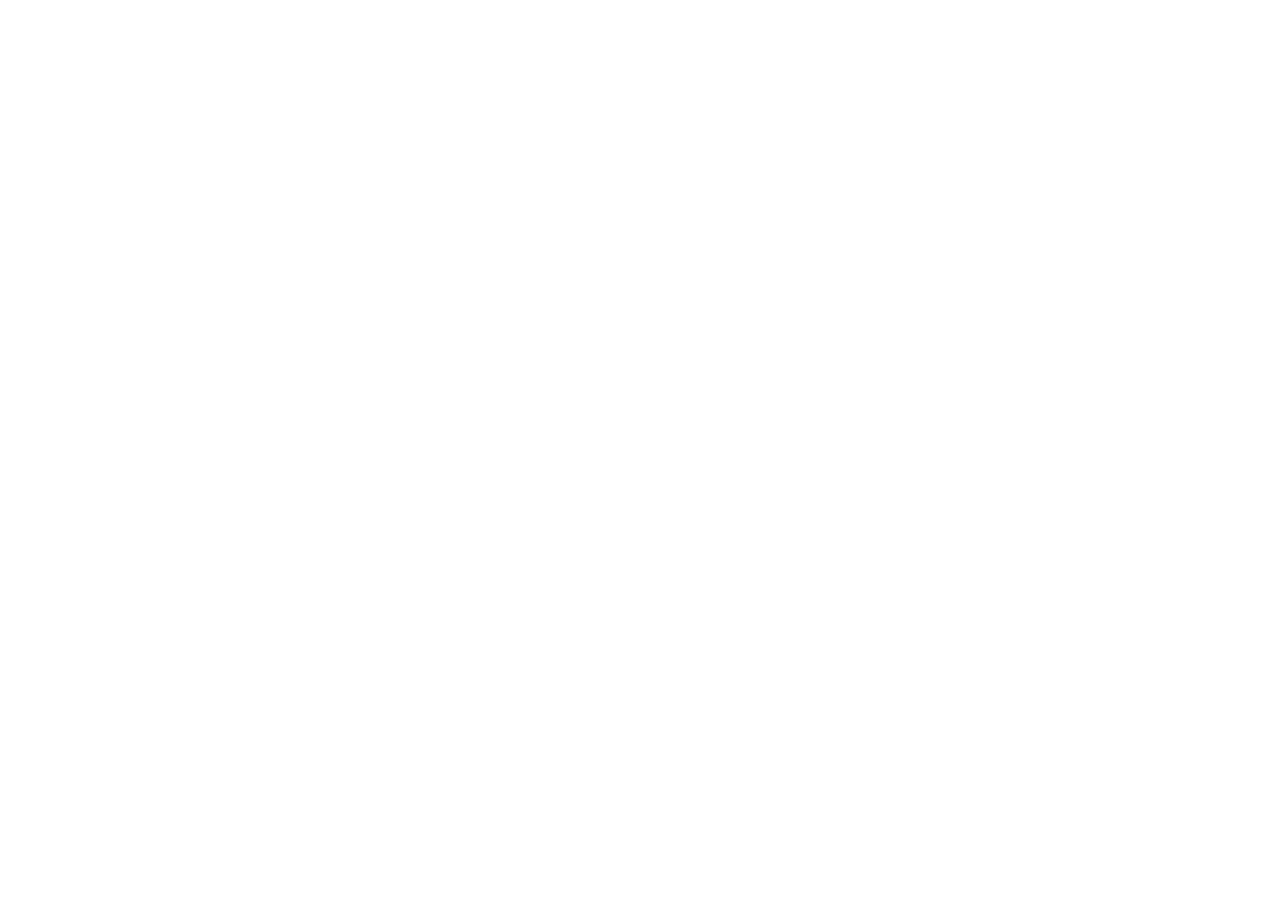
==== index.html @ 07f36901 "sending" ====
<!DOCTYPE html>
<html lang="en">
<head>
    <meta charset="UTF-8">
    <meta name="viewport" content="width=device-width, initial-scale=1.0">
    <title>panda</title>
</head>
<body>
    
</body>
</html>
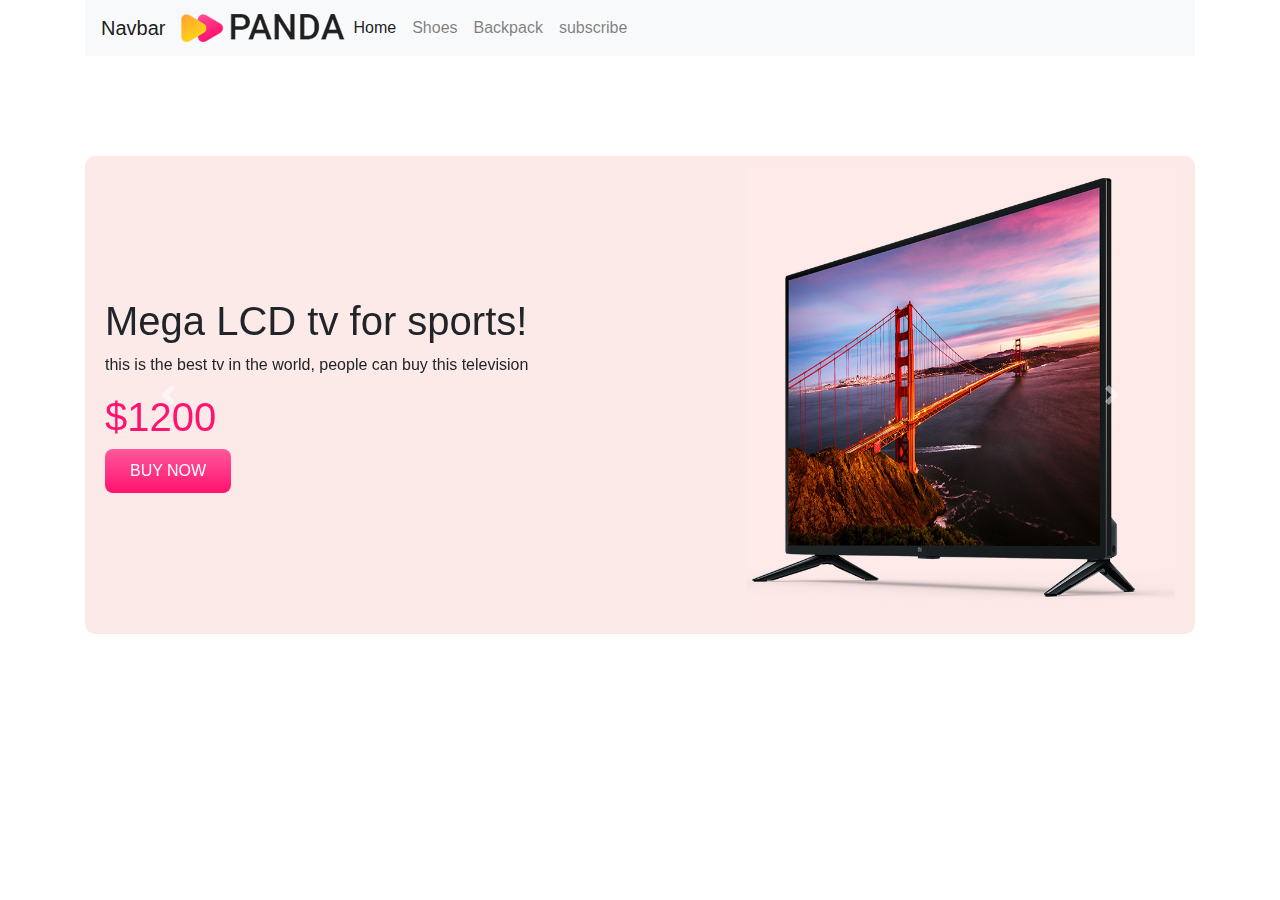
==== commit c1a55598: "carousel done" ====
--- a/index.html
+++ b/index.html
@@ -3,9 +3,131 @@
 <head>
     <meta charset="UTF-8">
     <meta name="viewport" content="width=device-width, initial-scale=1.0">
-    <title>panda</title>
+    <title>panda-ecommerce</title>
+    <link rel="stylesheet" href="https://stackpath.bootstrapcdn.com/bootstrap/4.4.1/css/bootstrap.min.css" integrity="sha384-Vkoo8x4CGsO3+Hhxv8T/Q5PaXtkKtu6ug5TOeNV6gBiFeWPGFN9MuhOf23Q9Ifjh" crossorigin="anonymous">
+
+    <link rel="stylesheet" href="style.css">
 </head>
 <body>
+    <div class="container">
+        <nav class="navbar navbar-expand-lg navbar-light bg-light">
+            <a class="navbar-brand" href="#">Navbar</a>
+            <img src="images/logo.png" alt="">
+            <button class="navbar-toggler" type="button" data-toggle="collapse" data-target="#navbarNav" aria-controls="navbarNav" aria-expanded="false" aria-label="Toggle navigation">
+              <span class="navbar-toggler-icon"></span>
+            </button>
+            <div class="collapse navbar-collapse" id="navbarNav">
+              <ul class="navbar-nav">
+                <li class="nav-item active">
+                  <a class="nav-link" href="#">Home <span class="sr-only">(current)</span></a>
+                </li>
+                <li class="nav-item">
+                  <a class="nav-link" href="#shoes">Shoes</a>
+                </li>
+                <li class="nav-item">
+                  <a class="nav-link" href="#backpack">Backpack</a>
+                </li>
+                <li class="nav-item">
+                    <a class="nav-link" href="#subscribe">subscribe</a>
+                </li>
+              </ul>
+            </div>
+          </nav>
+
+    </div>
+
+    <div class="container">
+      <div id="carouselExampleControls" class="carousel slide bg-color" data-ride="carousel">
+        <div class="carousel-inner">
+          <div class="carousel-item active">
+            <div class="row align-items-center">
+              <div class="col-md-7">
+                <h1>Mega LCD tv for sports!</h1>
+                <p>
+                  this is the best tv in the world, people can buy this television
+                </p>
+                <h1 class="amount">
+                  $1200
+                </h1>
+                
+                  <button class="buy-button">BUY NOW</button>
+                
+
+              </div>
+              <div class="col-md-5">
+
+                <img src="images/banner-images/tv.png" class="d-block w-100" alt="...">
+              </div>
+
+
+            </div>
+            
+          </div>
+          <div class="carousel-item">
+            <div class="row align-items-center">
+              <div class="col-md-7">
+                <h1>very good headphone</h1>
+                <p>
+                  this is the best headphone in the world, people can buy this headphone
+                </p>
+                <h1 class="amount">
+                  $100
+                </h1>
+                <div>
+                  <button class="buy-button">BUY NOW</button>
+
+                </div>
     
+              </div>
+              <div class="col-md-5">
+                <img src="images/banner-images/headphone.png" class="d-block w-100" alt="...">
+              </div>
+            </div>
+
+            
+          </div>
+          <div class="carousel-item">
+            <div class="row align-items-center">
+              <div class="col-md-7">
+                <h1>X-box</h1>
+                <p>
+                  this is the best x-box in the world, people can buy this television
+                </p>
+                <h1 class="amount">
+                  $420
+                </h1>
+                <button>
+                  <div class="buy-now-button">BUY NOW</div>
+                </button>
+              </div>
+              <div class="col-md-5">
+                <img src="images/banner-images/xbox.png" class="d-block w-100" alt="...">
+              </div>
+            </div>
+            
+          </div>
+        </div>
+        <a class="carousel-control-prev" href="#carouselExampleControls" role="button" data-slide="prev">
+          <span class="carousel-control-prev-icon" aria-hidden="true"></span>
+          <span class="sr-only">Previous</span>
+        </a>
+        <a class="carousel-control-next" href="#carouselExampleControls" role="button" data-slide="next">
+          <span class="carousel-control-next-icon" aria-hidden="true"></span>
+          <span class="sr-only">Next</span>
+        </a>
+      </div>
+
+    </div>
+
+
+    
+    
+
+
+
+
+    <script src="https://code.jquery.com/jquery-3.4.1.slim.min.js" integrity="sha384-J6qa4849blE2+poT4WnyKhv5vZF5SrPo0iEjwBvKU7imGFAV0wwj1yYfoRSJoZ+n" crossorigin="anonymous"></script>
+<script src="https://cdn.jsdelivr.net/npm/popper.js@1.16.0/dist/umd/popper.min.js" integrity="sha384-Q6E9RHvbIyZFJoft+2mJbHaEWldlvI9IOYy5n3zV9zzTtmI3UksdQRVvoxMfooAo" crossorigin="anonymous"></script>
+<script src="https://stackpath.bootstrapcdn.com/bootstrap/4.4.1/js/bootstrap.min.js" integrity="sha384-wfSDF2E50Y2D1uUdj0O3uMBJnjuUD4Ih7YwaYd1iqfktj0Uod8GCExl3Og8ifwB6" crossorigin="anonymous"></script>
 </body>
 </html>--- a/style.css
+++ b/style.css
@@ -0,0 +1,24 @@
+.container{
+    margin-bottom: 100px;
+}
+.bg-color{
+    background-color: #fceae8;
+    border-radius: 10px;
+}
+
+.carousel-item{
+    padding: 10px 20px;
+}
+.amount{
+    color: #ff136f;
+}
+.buy-button{
+    background-image: linear-gradient( to bottom, #ff589B 0%,#ff136f 100%);
+    color: white;
+    border:none;
+    padding: 10px 25px;
+    border-radius: 8px;
+    cursor: pointer;
+     
+}
+
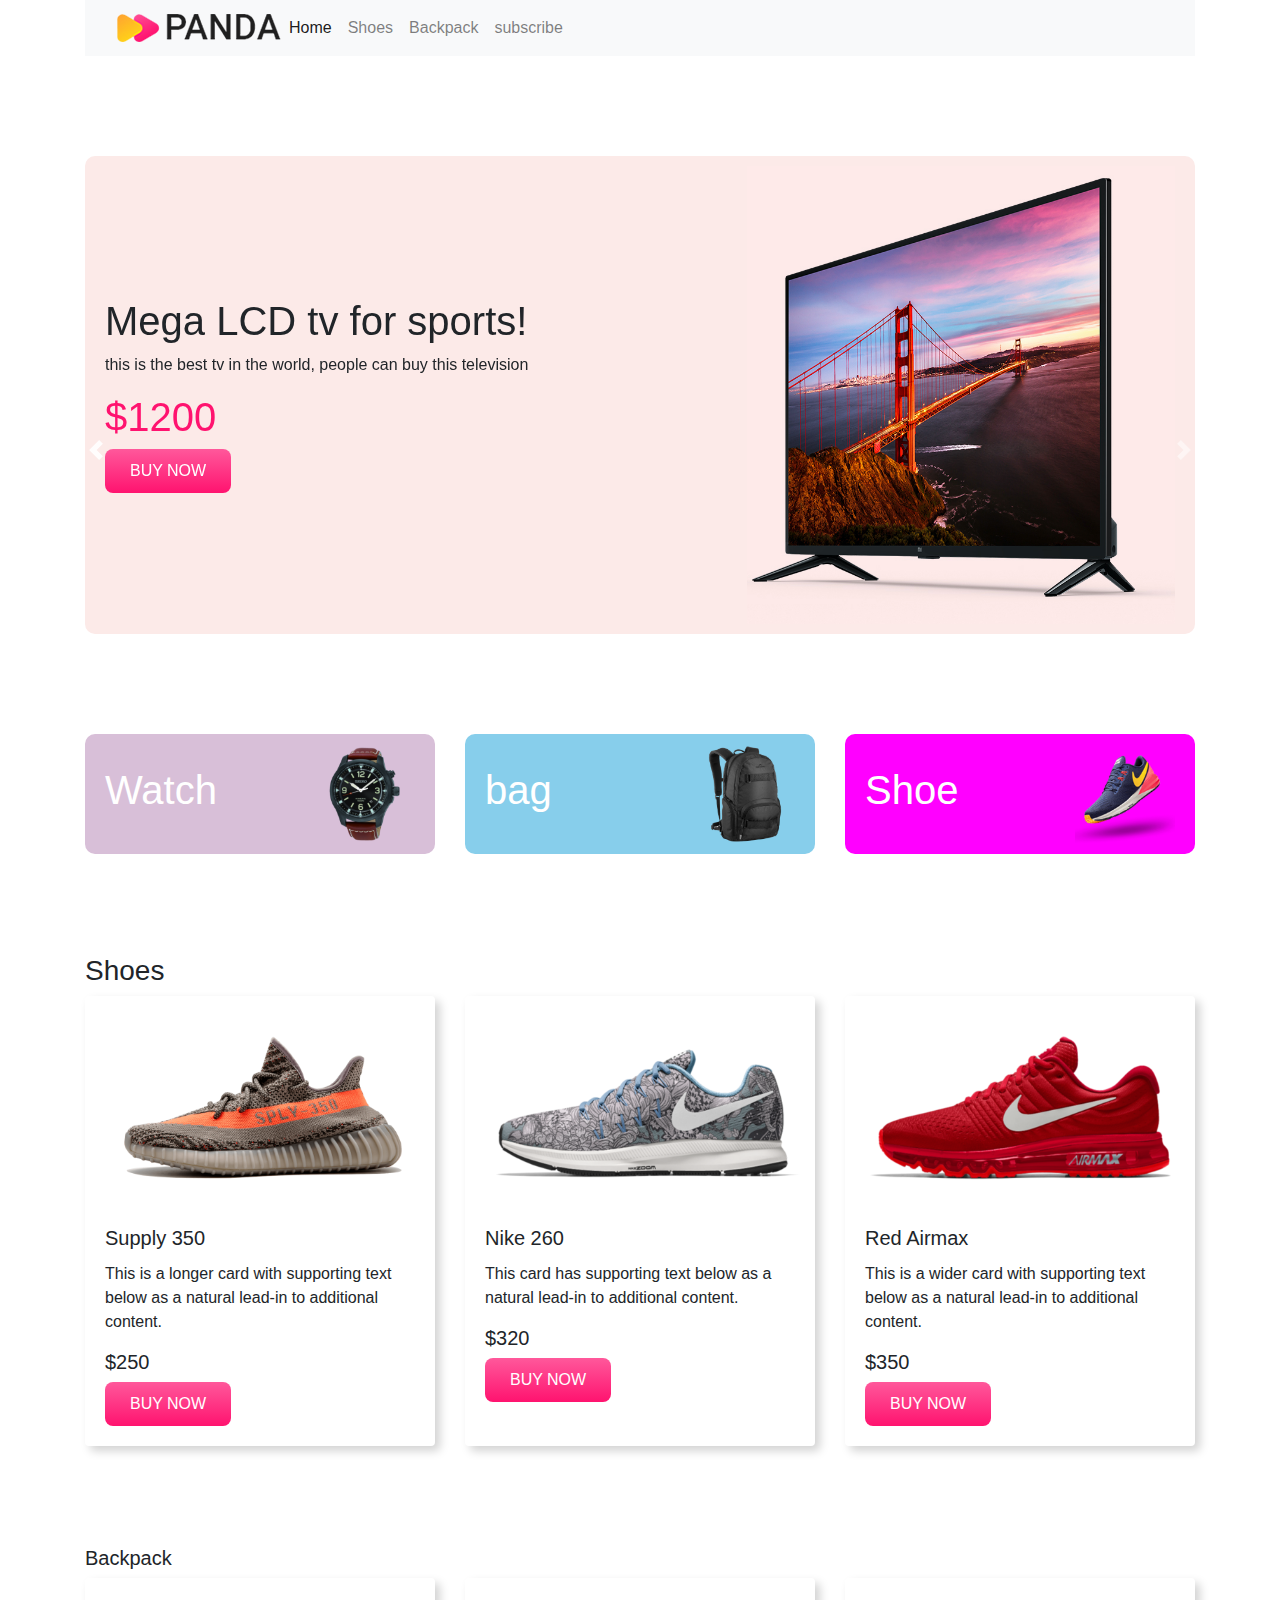
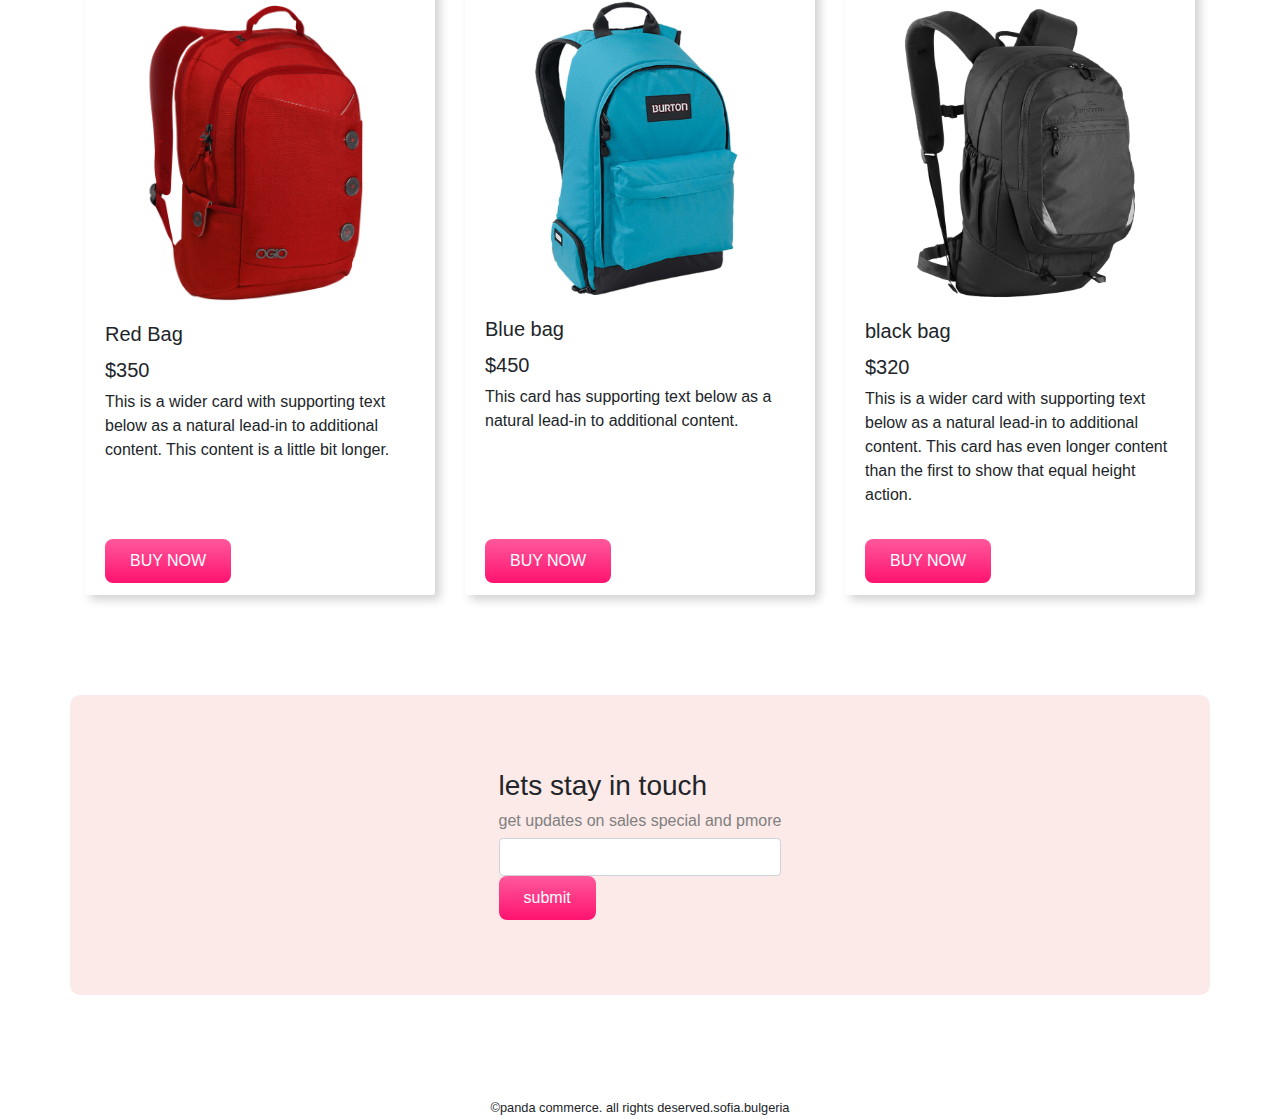
==== commit fca1c6d6: "panda commerce done" ====
--- a/index.html
+++ b/index.html
@@ -11,7 +11,9 @@
 <body>
     <div class="container">
         <nav class="navbar navbar-expand-lg navbar-light bg-light">
-            <a class="navbar-brand" href="#">Navbar</a>
+            <a class="navbar-brand" href="#">
+
+            </a>
             <img src="images/logo.png" alt="">
             <button class="navbar-toggler" type="button" data-toggle="collapse" data-target="#navbarNav" aria-controls="navbarNav" aria-expanded="false" aria-label="Toggle navigation">
               <span class="navbar-toggler-icon"></span>
@@ -96,17 +98,151 @@
                 <h1 class="amount">
                   $420
                 </h1>
-                <button>
-                  <div class="buy-now-button">BUY NOW</div>
+                <button class="buy-button">
+                   BUY NOW
                 </button>
               </div>
               <div class="col-md-5">
                 <img src="images/banner-images/xbox.png" class="d-block w-100" alt="...">
               </div>
             </div>
-            
           </div>
         </div>
+      </div>
+    </div>
+        
+        <div class="container catagories">
+          <div class="row">
+
+            <div class="col-md-4 ">
+              <div class="cat-1 d-flex justify-content-between align-items-center">
+                <h1>
+                  Watch
+                </h1>
+                <img src="images/categories/watch.png" alt="">
+              </div>
+              
+            </div>
+            <div class="col-md-4">
+              <div class="cat-2 d-flex justify-content-between align-items-center">
+                <h1>bag</h1>
+              <img src="images/categories/bag.png" alt="">
+              </div>
+            </div>
+            <div class="col-md-4">
+              <div class="cat-3 d-flex justify-content-between align-items-center">
+                <h1>Shoe</h1>
+              <img src="images/categories/shoes.png" alt="">
+              </div>
+            </div>
+          </div>
+
+          </div>
+          
+
+
+
+
+         <div class="container shoes" id="shoes">
+           <h3>Shoes</h3>
+           <div class="card-deck">
+            <div class="card">
+              <img src="images/shoes/shoe-1.png" class="card-img-top" alt="...">
+              <div class="card-body">
+                <h5 class="card-title">Supply 350</h5>
+                <p class="card-text">This is a longer card with supporting text below as a natural lead-in to additional content. </p>
+                <h5>$250</h5>
+                <button class="buy-button">
+                  BUY NOW
+               </button>
+              </div>
+            </div>
+            <div class="card">
+              <img src="images/shoes/shoe-2.png" class="card-img-top" alt="...">
+              <div class="card-body">
+                <h5 class="card-title">Nike 260</h5>
+                <p class="card-text">This card has supporting text below as a natural lead-in to additional content.</p>
+                <h5>$320</h5>
+                <button class="buy-button">
+                  BUY NOW
+               </button>
+              </div>
+            </div>
+            <div class="card">
+              <img src="images/shoes/shoe-3.png" class="card-img-top" alt="...">
+              <div class="card-body">
+                <h5 class="card-title">Red Airmax</h5>
+                <p class="card-text">This is a wider card with supporting text below as a natural lead-in to additional content. 
+
+                </p>
+                <h5>$350</h5>
+                <button class="buy-button">BUY NOW</button>
+              </div>
+            </div>
+          </div>
+
+         </div>
+          
+
+
+
+
+         <div class="container backpack" id="backpack">
+           <h5>Backpack</h5>
+           <div class="card-deck">
+            <div class="card">
+              <img src="images/bags/bag-1.png" class="card-img-top" alt="...">
+              <div class="card-body">
+                <h5 class="card-title">Red Bag</h5>
+                <h5>$350</h5>
+                <p class="card-text">This is a wider card with supporting text below as a natural lead-in to additional content. This content is a little bit longer.</p>
+              </div>
+              <div class="card-footer">
+               <button class="buy-button">BUY NOW</button>
+              </div>
+            </div>
+            <div class="card">
+              <img src="images/bags/bag-2.png" class="card-img-top" alt="...">
+              <div class="card-body">
+                <h5 class="card-title">Blue bag</h5>
+                <h5>$450</h5>
+                <p class="card-text">This card has supporting text below as a natural lead-in to additional content.</p>
+              </div>
+              <div class="card-footer">
+               <button class="buy-button">BUY NOW</button>
+              </div>
+            </div>
+            <div class="card">
+              <img src="images/bags/bag-3.png" class="card-img-top" alt="...">
+              <div class="card-body">
+                <h5 class="card-title">black bag</h5>
+                <h5>$320</h5>
+                <p class="card-text">This is a wider card with supporting text below as a natural lead-in to additional content. This card has even longer content than the first to show that equal height action.</p>
+              </div>
+              <div class="card-footer">
+               <button class="buy-button">BUY NOW</button>
+              </div>
+            </div>
+          </div>
+         </div>
+      
+         <div class="container d-flex justify-content-center align-items-center bg-color" id="subscribe">
+           <div>
+            <h3>lets stay in touch</h3>
+            <h6>get updates on sales special and pmore</h6>
+            <input class="form-control" type="text">
+            <button class="buy-button">submit</button>
+           </div>
+         </div>
+
+
+
+
+
+
+
+
+
         <a class="carousel-control-prev" href="#carouselExampleControls" role="button" data-slide="prev">
           <span class="carousel-control-prev-icon" aria-hidden="true"></span>
           <span class="sr-only">Previous</span>
@@ -118,7 +254,14 @@
       </div>
 
     </div>
-
+    
+
+    <footer>
+      <small>
+        ©panda commerce. all rights deserved.sofia.bulgeria
+      </small>
+      
+    </footer>
 
     
     
--- a/style.css
+++ b/style.css
@@ -1,5 +1,5 @@
 .container{
-    margin-bottom: 100px;
+   margin-bottom: 100px;
 }
 .bg-color{
     background-color: #fceae8;
@@ -8,6 +8,7 @@
 
 .carousel-item{
     padding: 10px 20px;
+
 }
 .amount{
     color: #ff136f;
@@ -22,3 +23,52 @@
      
 }
 
+    
+.cat-1, .cat-2, .cat-3{
+    padding: 10px 20px;
+    border-radius: 10px;
+}
+.cat-1{
+    background-color: thistle;
+    
+}
+.cat-2{
+    background-color: skyblue;
+    
+
+}
+.cat-3{
+    background-color: magenta;
+    
+}
+.catagories h1{
+    color: white;
+
+}
+.catagories img{
+    width: 100px;
+}
+
+.card{
+    border: none;
+    box-shadow: 5px 5px 10px lightgrey;
+}
+.card-footer{
+    background-color: white;
+    border-top: none;
+}
+#subscribe{
+    height: 300px;
+}
+#subscribe h6{
+    color: gray;
+}
+footer{
+    text-align: center;
+}
+
+
+
+
+
+
